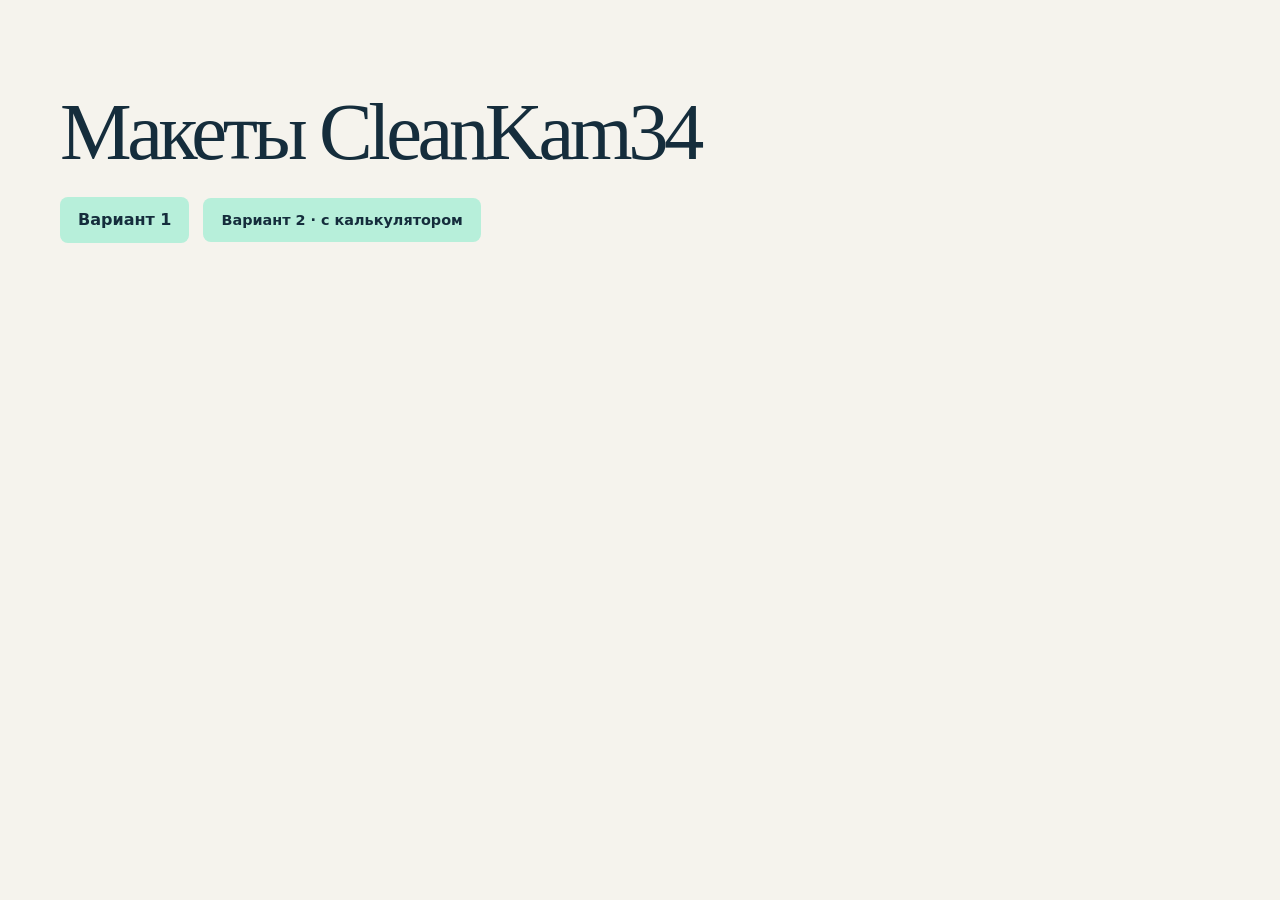
==== index.html @ 2ab54951 "Add two CleanKam34 website prototypes" ====
<!doctype html>
<html lang="ru">
<meta charset="utf-8">
<meta name="viewport" content="width=device-width, initial-scale=1">
<title>CleanKam34 — два макета</title>
<link rel="stylesheet" href="variant-2/styles.css">
<main class="shell section">
  <h1>Макеты CleanKam34</h1>
  <div class="actions">
    <a class="pill primary" href="variant-1/">Вариант 1</a>
    <a class="pill primary" href="variant-2/">Вариант 2 · с калькулятором</a>
  </div>
</main>
</html>
---- variant-2/styles.css ----
:root {
  color-scheme: light;
  --paper: #f5f3ed;
  --white: #fffdf8;
  --ink: #152d3c;
  --muted: #50616a;
  --line: #dedfd6;
  --mint: #b7efda;
  --teal: #206958;
  font: 16px/1.55 system-ui, sans-serif;
  color: var(--ink);
  background: var(--paper);
}
* { box-sizing: border-box; }
html { scroll-behavior: smooth; }
body, figure, h1, h2, h3, p { margin: 0; }
img { display: block; max-width: 100%; }
a { color: inherit; text-underline-offset: .25em; }
:focus-visible { outline: 3px solid #297966; outline-offset: 4px; }
section[id] { scroll-margin-top: 24px; }
.shell { width: min(1160px, calc(100% - 48px)); margin-inline: auto; }
.topbar, .footer { display: flex; align-items: center; justify-content: space-between; gap: 16px; padding-block: 20px; }
.brand { font-size: 1.4rem; line-height: 1; font-weight: 850; letter-spacing: -.07em; text-decoration: none; }
.brand span { color: var(--teal); }
nav { display: flex; gap: clamp(12px, 3vw, 34px); font-size: .9rem; font-weight: 650; }
nav a { text-decoration: none; }
nav a:hover { text-decoration: underline; }
.pill { display: inline-flex; align-items: center; justify-content: space-between; gap: 12px; min-height: 44px; padding: 10px 17px; border: 1px solid transparent; border-radius: 8px; color: var(--ink); font: inherit; font-weight: 720; text-decoration: none; cursor: pointer; }
.header-action { border-color: var(--line); }
.header-action:hover { background: var(--white); }
.primary { background: var(--mint); }
.primary:hover { background: #cef6e8; }
.hero { display: grid; grid-template-columns: 1.12fr 1fr; min-height: 480px; overflow: hidden; border-radius: 24px; background: var(--ink); color: var(--white); }
.hero-copy { align-self: center; padding: clamp(30px, 5.5vw, 70px); }
.eyebrow { margin-bottom: 12px; color: var(--teal); font-size: .78rem; font-weight: 750; letter-spacing: .1em; text-transform: uppercase; }
.hero .eyebrow, .request .eyebrow { color: var(--mint); }
h1, h2 { font-family: Georgia, serif; font-weight: 400; line-height: 1; letter-spacing: -.055em; }
h1 { font-size: clamp(3rem, 6.3vw, 6rem); }
h1 em { color: var(--mint); font-weight: inherit; }
h2 { font-size: clamp(2.25rem, 4.6vw, 4rem); }
h3 { font-size: 1.12rem; line-height: 1.2; }
.hero-copy > p:not(.eyebrow), .request > div > p:not(.eyebrow) { max-width: 38ch; margin-top: 18px; color: #d6e5e8; }
.actions { display: flex; align-items: center; flex-wrap: wrap; gap: 14px; margin-top: 24px; }
.actions > a:last-child { font-size: .9rem; }
.hero-photo { position: relative; min-height: 350px; }
.hero-photo img { position: absolute; inset: 0; width: 100%; height: 100%; object-fit: cover; object-position: center 65%; }
.hero-photo figcaption { position: absolute; right: 14px; bottom: 14px; padding: 5px 9px; border-radius: 4px; background: var(--ink); font-size: .78rem; }
.section { margin-block: clamp(52px, 8vw, 92px); }
.section-heading { display: flex; align-items: end; justify-content: space-between; flex-wrap: wrap; gap: 12px; margin-bottom: 20px; }
.section-heading p, .results p:not(.eyebrow), .estimate-panel > div > p:not(.eyebrow), .process li p, details p { color: var(--muted); }
.services { display: grid; grid-template-columns: repeat(4, minmax(0, 1fr)); gap: 14px; }
.services article { overflow: hidden; border: 1px solid var(--line); border-radius: 12px; background: var(--white); }
.services img { width: 100%; aspect-ratio: 4 / 3; object-fit: cover; object-position: center 62%; }
.services article div { padding: 13px; }
.services a { display: flex; justify-content: space-between; align-items: center; gap: 3px; min-height: 44px; color: var(--teal); font-size: .92rem; font-weight: 750; text-decoration: none; }
.services a:hover { text-decoration: underline; }
.estimate-panel { display: grid; grid-template-columns: 1fr 1.35fr; align-items: center; gap: clamp(18px, 5vw, 56px); padding: clamp(20px, 4vw, 48px); border-radius: 20px; background: #e3ece4; }
.estimate-panel > div > p:last-child, .results p:last-child { max-width: 36ch; margin-top: 14px; }
.calculator { padding: clamp(15px, 3vw, 26px); border-radius: 14px; background: var(--white); }
.calc-fields { display: grid; grid-template-columns: 1.4fr 1fr; gap: 12px; }
label { display: grid; gap: 6px; font-weight: 650; }
input:not([type=range]), select { width: 100%; min-width: 0; min-height: 44px; padding: 8px; border: 1px solid #abb8b5; border-radius: 7px; background: var(--white); color: var(--ink); font: inherit; }
.range-label, .range-scale, .calc-total { display: flex; align-items: center; justify-content: space-between; gap: 8px; }
.range-label { margin-top: 16px; }
#dirt-label { color: var(--teal); }
#dirt { display: block; width: 100%; height: 36px; margin: 0; accent-color: var(--teal); }
.range-scale, .note { color: var(--muted); font-size: .82rem; }
.calc-total { flex-wrap: wrap; margin-top: 15px; padding-top: 15px; border-top: 1px solid var(--line); }
.calc-total span { font-size: .8rem; }
#price { display: block; color: var(--teal); font-size: clamp(1.6rem, 5vw, 2.5rem); font-weight: 780; line-height: 1.15; }
.calculator .note { margin-top: 12px; }
.results, .process, .faq, .request { display: grid; grid-template-columns: 1fr 1.25fr; gap: clamp(18px, 5vw, 56px); }
.results, .process, .request { align-items: center; }
.comparison { --split: 50%; position: relative; isolation: isolate; overflow: hidden; aspect-ratio: 5 / 4; border-radius: 16px; background: #dedfd6; }
.comparison img { position: absolute; inset: 0; width: 100%; height: 100%; object-fit: cover; object-position: center 61%; }
.comparison .before { clip-path: inset(0 calc(100% - var(--split)) 0 0); }
.before-label, .after-label { position: absolute; top: 12px; padding: 4px 8px; border-radius: 4px; font-size: .8rem; font-weight: 700; }
.before-label { left: 12px; background: var(--ink); color: white; }
.after-label { right: 12px; background: var(--mint); }
.divider { position: absolute; top: 0; bottom: 0; left: var(--split); border-left: 2px solid white; }
.divider span { position: absolute; top: 50%; left: -1px; transform: translate(-50%, -50%); width: 38px; height: 38px; display: grid; place-items: center; border-radius: 50%; background: var(--white); font-weight: 800; }
#compare-range { position: absolute; inset: 0; width: 100%; height: 100%; margin: 0; opacity: 0; cursor: ew-resize; }
.comparison:focus-within { outline: 3px solid var(--teal); outline-offset: 4px; }
.process > img { width: 100%; aspect-ratio: 5 / 4; height: auto; object-fit: contain; border-radius: 16px; background: #e3ece4; }
.process ol { padding-left: 1.4rem; margin-bottom: 0; }
.process li { padding: 12px 4px; border-bottom: 1px solid var(--line); }
.process li p { margin-top: 4px; }
details { border-bottom: 1px solid var(--line); }
details:first-child { border-top: 1px solid var(--line); }
summary { padding: 14px 0; cursor: pointer; font-weight: 700; }
details p { padding-bottom: 14px; }
.request { padding: clamp(20px, 5vw, 52px); background: var(--ink); color: var(--white); border-radius: 20px; }
.request form { display: grid; gap: 10px; min-width: 0; }
.request .note, #form-status { color: #d6e5e8; }
#form-status:empty { display: none; }
.footer { margin-top: 20px; padding-bottom: 28px; color: var(--muted); font-size: .85rem; }
@media (max-width: 760px) {
  .shell { width: calc(100% - 32px); }
  .topbar { flex-wrap: wrap; }
  nav { order: 3; width: 100%; flex-wrap: wrap; }
  .hero, .estimate-panel, .results, .process, .faq, .request { grid-template-columns: 1fr; }
  .hero-photo { min-height: 0; aspect-ratio: 4 / 3; }
  .services { grid-template-columns: repeat(2, minmax(0, 1fr)); }
  .process > img { order: 1; }
}
@media (max-width: 380px) {
  .hero-copy { padding: 23px; }
  h1 { font-size: 2.55rem; }
  .calc-fields { grid-template-columns: 1fr; }
}
@media (prefers-reduced-motion: reduce) { html { scroll-behavior: auto; } }
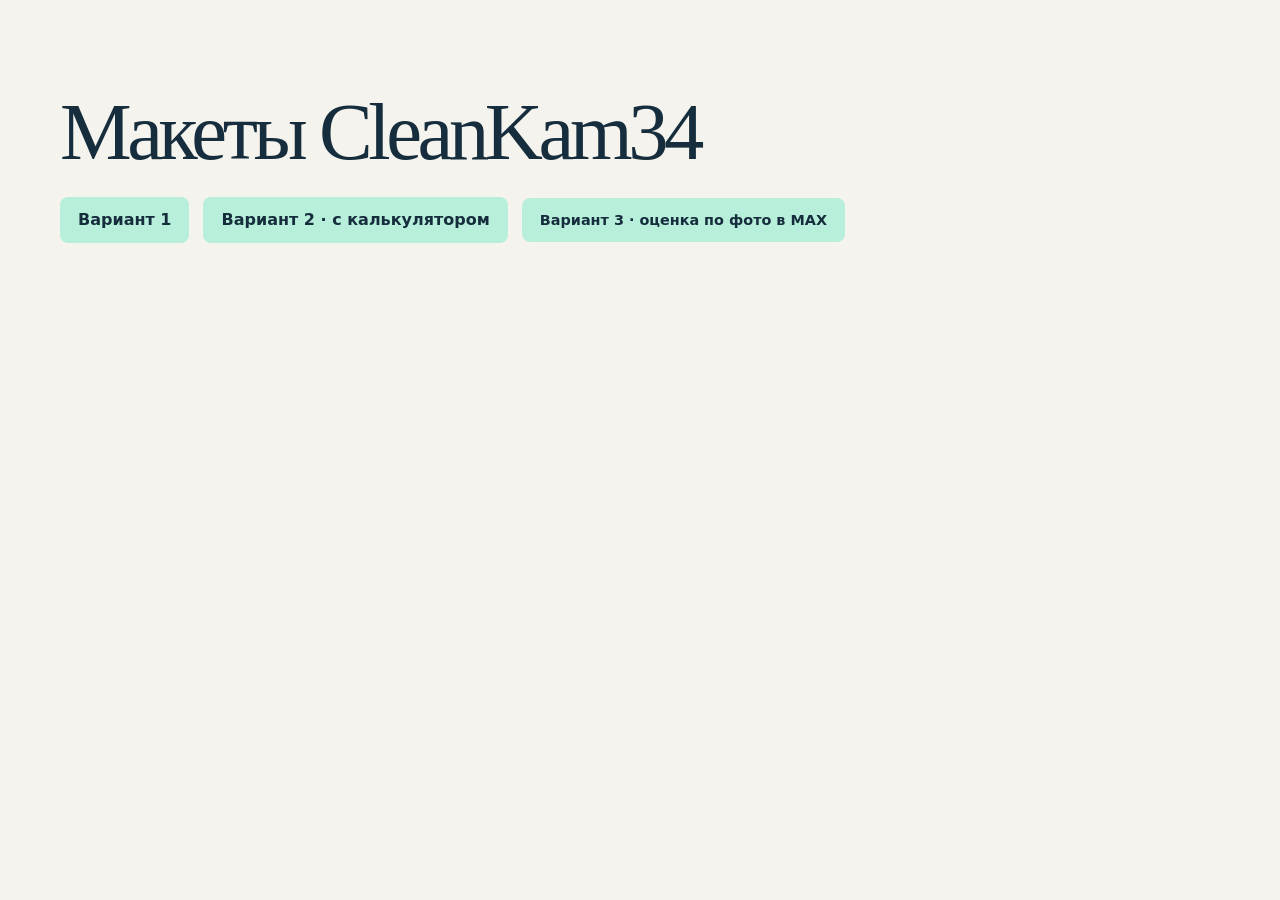
==== commit 44c88e4a: "Publish third CleanKam34 prototype" ====
--- a/index.html
+++ b/index.html
@@ -2,13 +2,14 @@
 <html lang="ru">
 <meta charset="utf-8">
 <meta name="viewport" content="width=device-width, initial-scale=1">
-<title>CleanKam34 — два макета</title>
+<title>CleanKam34 — три макета</title>
 <link rel="stylesheet" href="variant-2/styles.css">
 <main class="shell section">
   <h1>Макеты CleanKam34</h1>
   <div class="actions">
     <a class="pill primary" href="variant-1/">Вариант 1</a>
     <a class="pill primary" href="variant-2/">Вариант 2 · с калькулятором</a>
+    <a class="pill primary" href="variant-3/">Вариант 3 · оценка по фото в MAX</a>
   </div>
 </main>
 </html>
